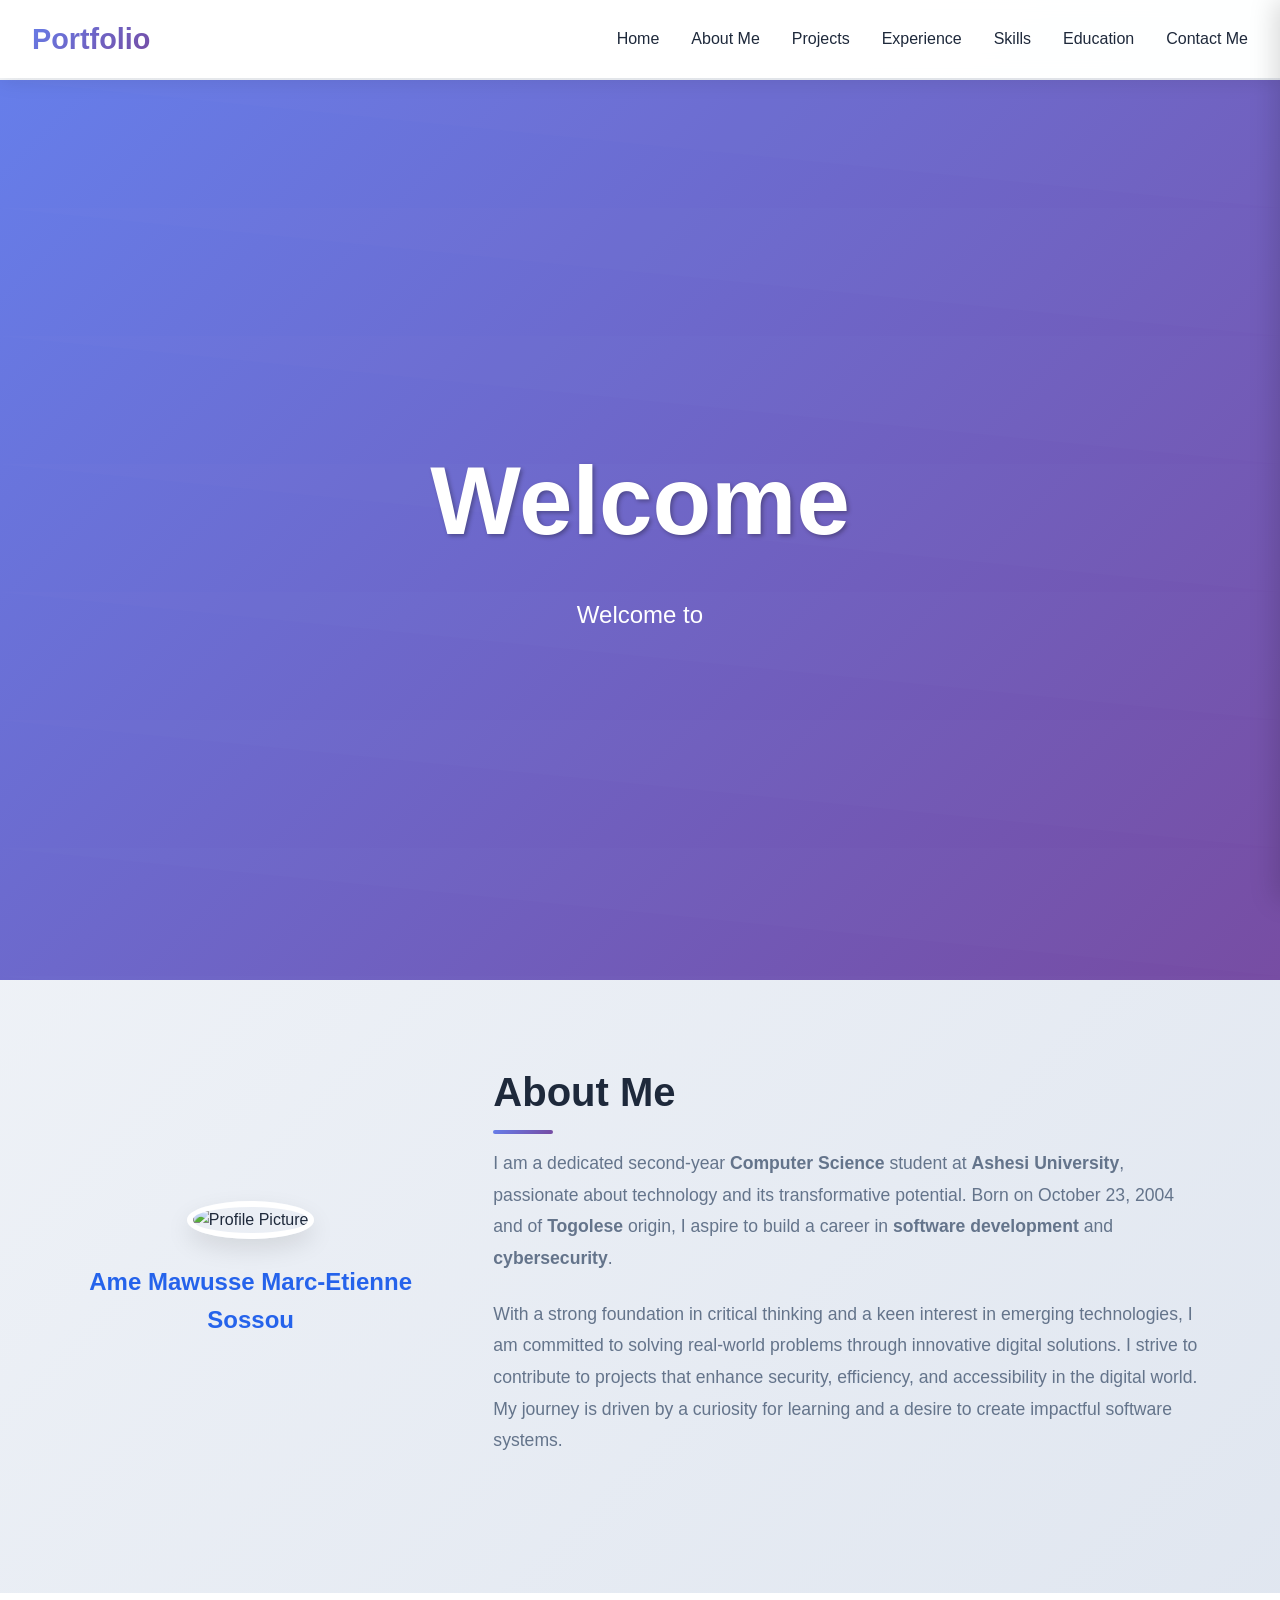
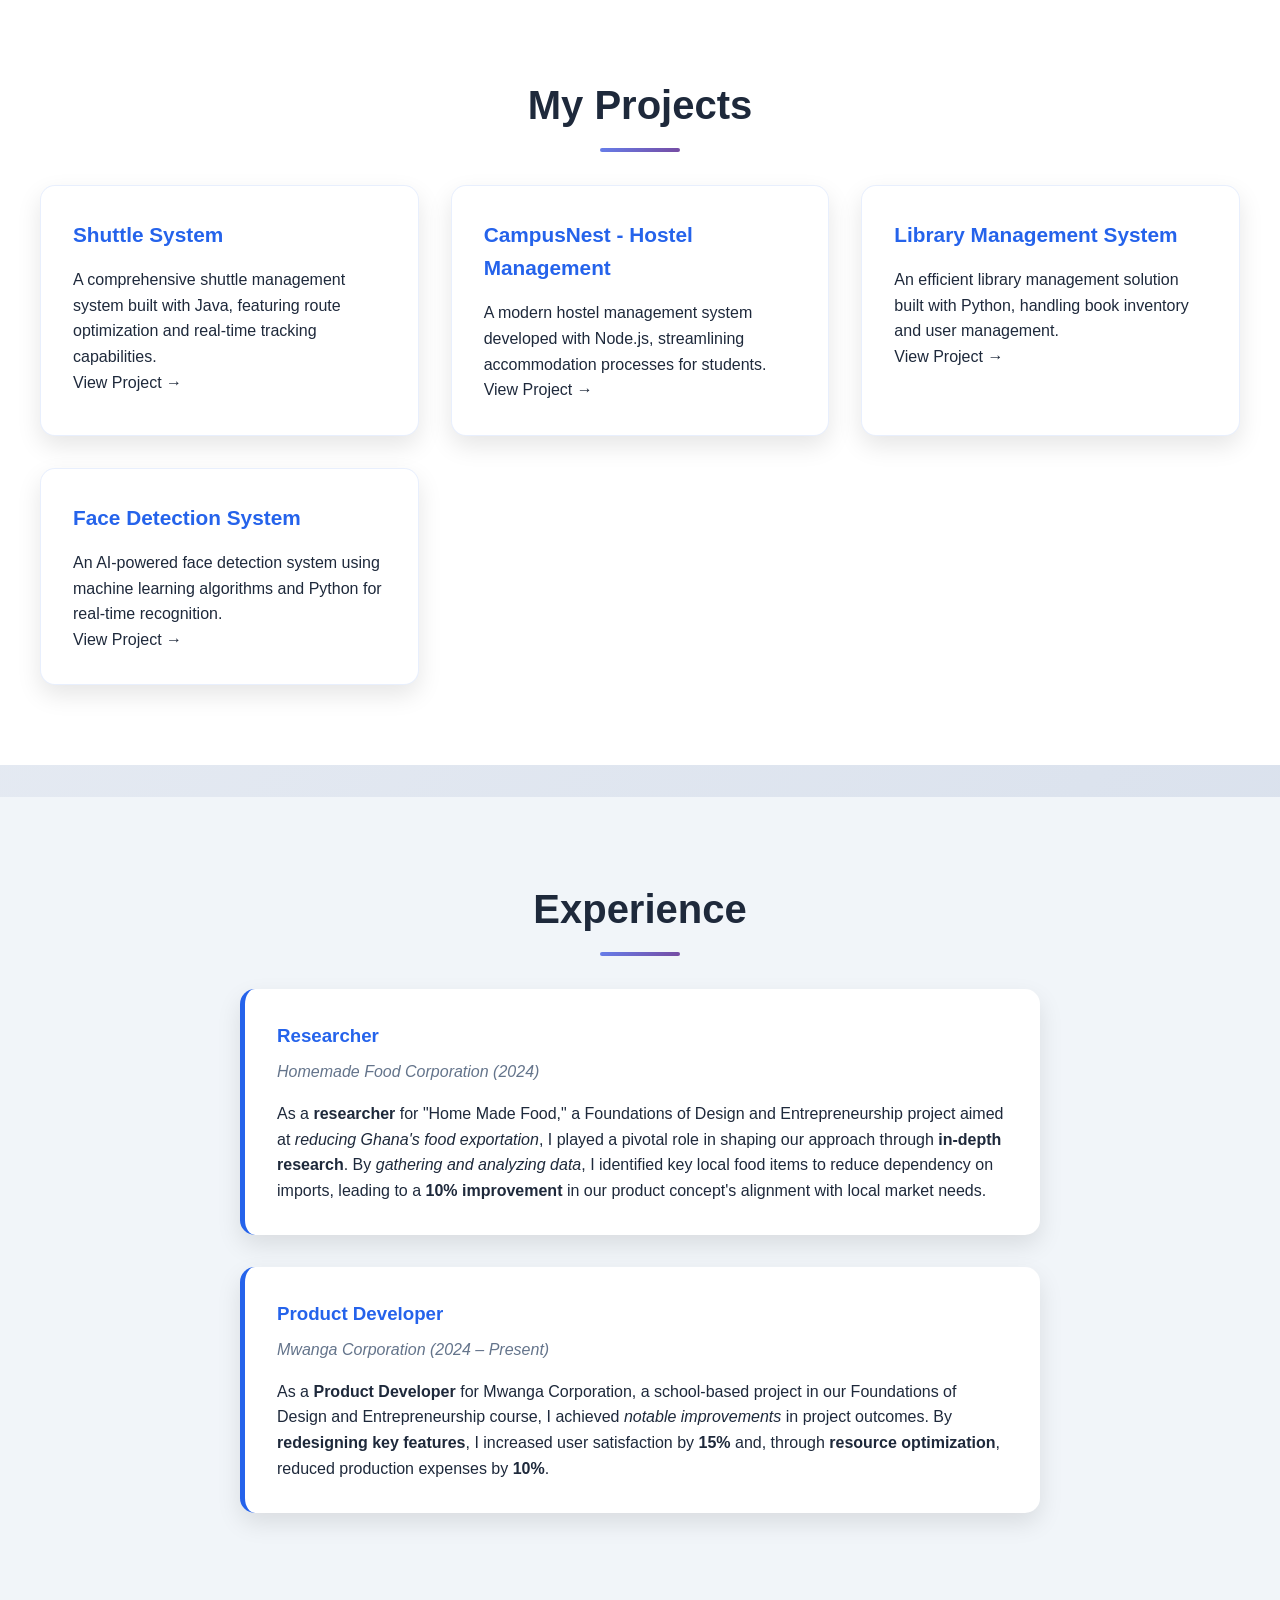
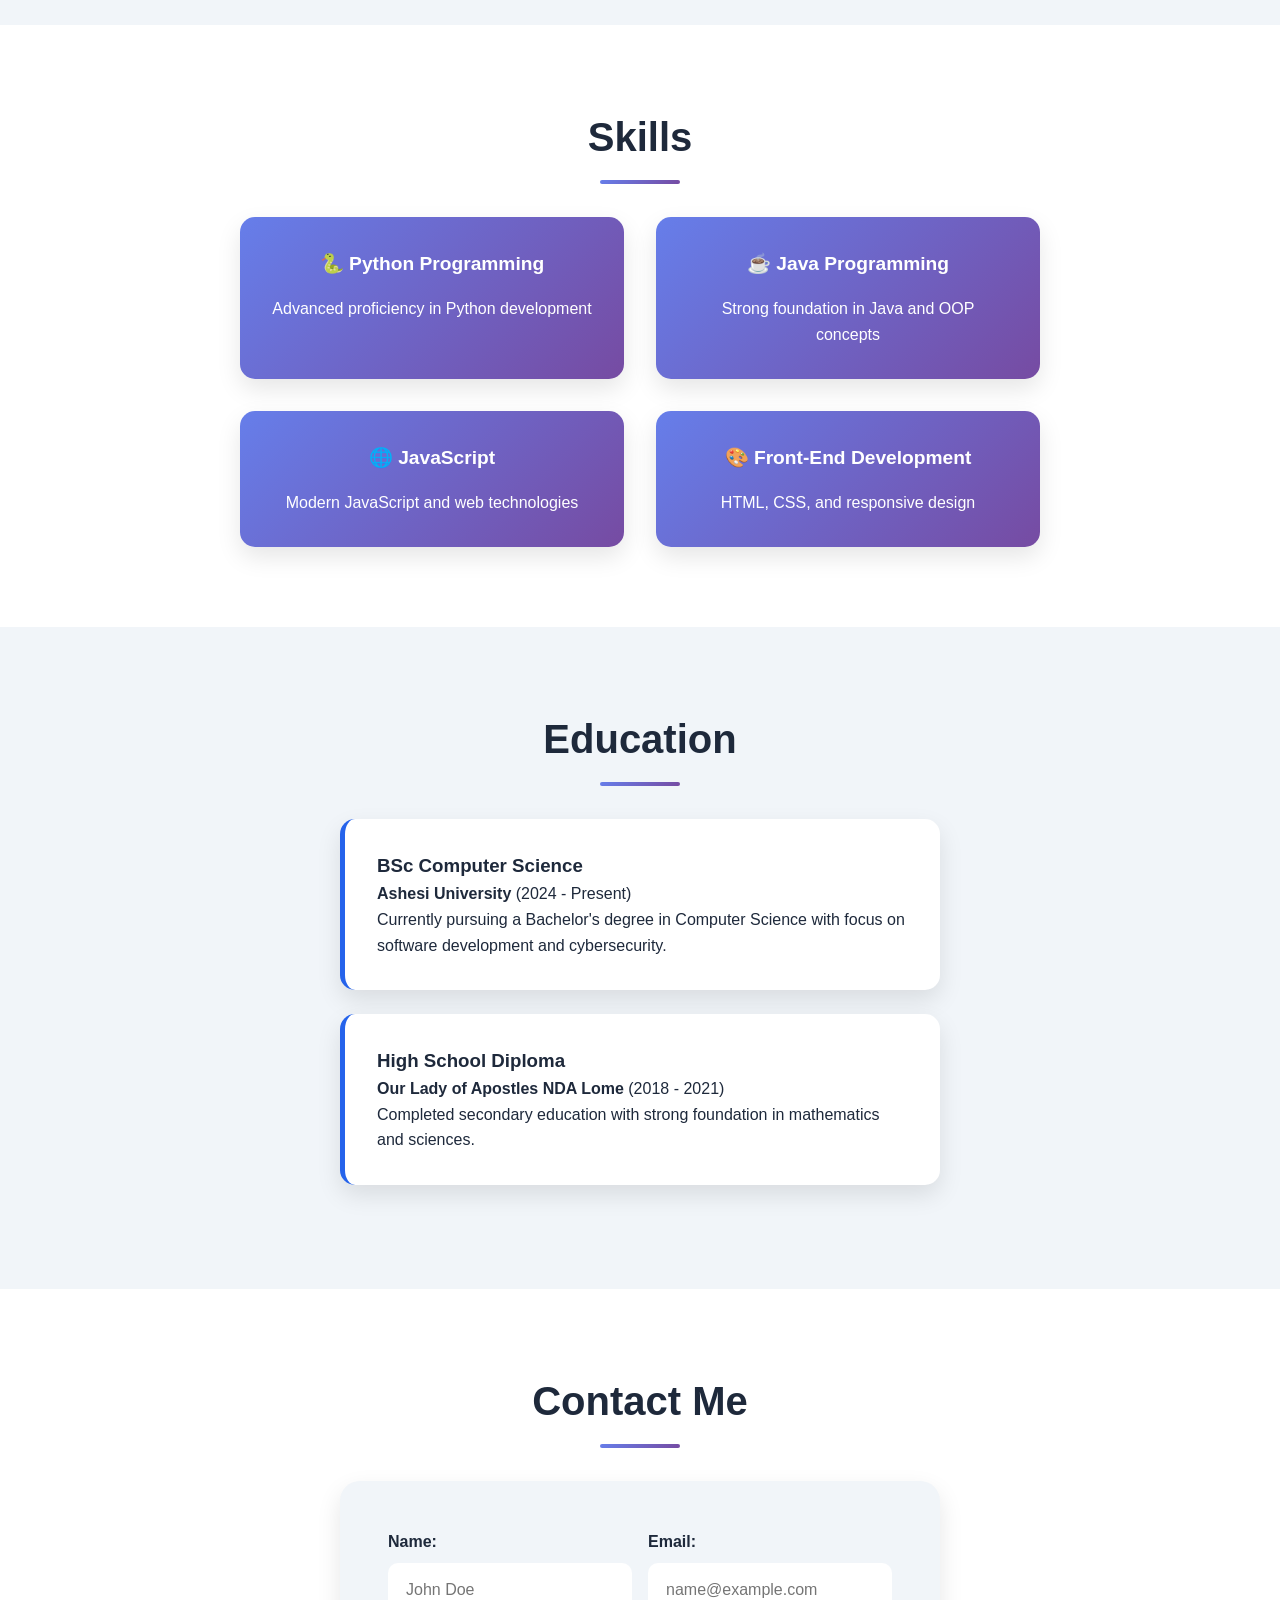
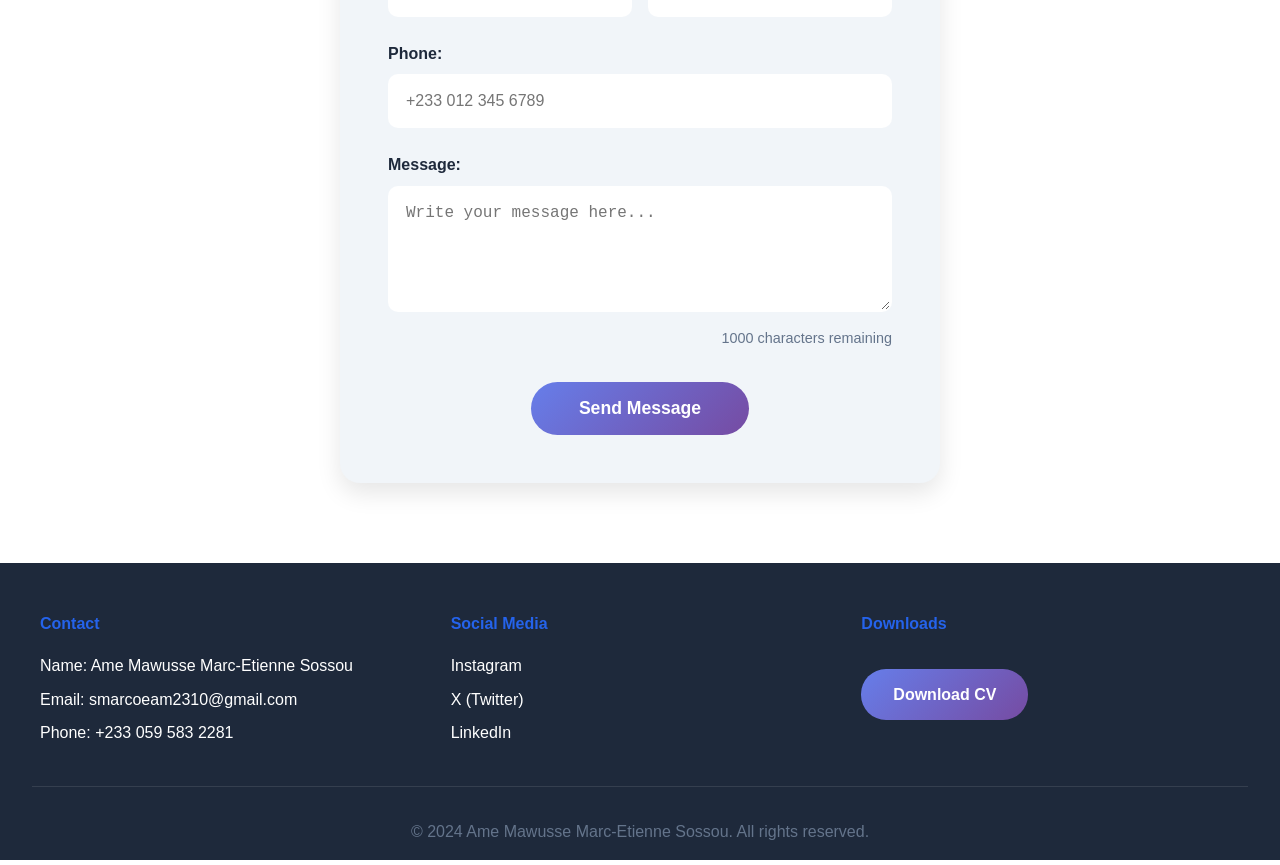
==== index.html @ 0078451c "Add files via upload" ====
<!doctype html>
<html lang="en">
    <head>
        <meta charset="UTF-8" />
        <meta name="viewport" content="width=device-width, initial-scale=1.0" />
        <title>Ame Mawusse Marc-Etienne Sossou - Portfolio</title>
        <link rel="icon" href="#" />
        <link rel="stylesheet" href="style.css" />
    </head>
    <body>
        <header class="header">
            <h1 role="banner">Portfolio</h1>
            <nav class="navbar-fixed-top" id="navbar">
                <button class="hamburger" id="hamburger">&#9776;</button>
                <ul class="links">
                    <li><a href="#home">Home</a></li>
                    <li><a href="#aboutMe">About Me</a></li>
                    <li><a href="#projects">Projects</a></li>
                    <li><a href="#experience">Experience</a></li>
                    <li><a href="#skills">Skills</a></li>
                    <li><a href="#education">Education</a></li>
                    <li><a href="#contactMe">Contact Me</a></li>
                </ul>
            </nav>
            <div class="sidebar" id="sidebar">
                <button class="close-btn" id="closeSidebar">&times;</button>
                <ul>
                    <li><a href="#home">Home</a></li>
                    <li><a href="#aboutMe">About Me</a></li>
                    <li><a href="#projects">Projects</a></li>
                    <li><a href="#experience">Experience</a></li>
                    <li><a href="#skills">Skills</a></li>
                    <li><a href="#education">Education</a></li>
                    <li><a href="#contactMe">Contact Me</a></li>
                </ul>
            </div>
        </header>

        <main class="main-content">
            <section class="welcome fade-in" id="home">
                <h1>Welcome</h1>
                <p>
                    Welcome to
                    <strong>Ame Mawusse Marc-Etienne Sossou</strong>'s Portfolio
                </p>
            </section>

            <article class="aboutMe fade-in" id="aboutMe">
                <section class="aboutMe-image">
                    <figure>
                        <img
                            src="Pictures/AP1GczOi9UWJcg_p0FFL2rlXCYvPWPmK.jpg"
                            alt="Profile Picture"
                        />
                        <figcaption>
                            <h3>Ame Mawusse Marc-Etienne Sossou</h3>
                        </figcaption>
                    </figure>
                </section>
                <section class="aboutMe-text">
                    <h3>About Me</h3>
                    <p>
                        I am a dedicated second-year
                        <strong>Computer Science</strong> student at
                        <strong>Ashesi University</strong>, passionate about
                        technology and its transformative potential. Born on
                        October 23, 2004 and of
                        <strong>Togolese</strong> origin, I aspire to build a
                        career in <strong>software development</strong> and
                        <strong>cybersecurity</strong>.
                    </p>
                    <p>
                        With a strong foundation in critical thinking and a keen
                        interest in emerging technologies, I am committed to
                        solving real-world problems through innovative digital
                        solutions. I strive to contribute to projects that
                        enhance security, efficiency, and accessibility in the
                        digital world. My journey is driven by a curiosity for
                        learning and a desire to create impactful software
                        systems.
                    </p>
                </section>
            </article>

            <section id="projects" class="fade-in">
                <h2>My Projects</h2>
                <div class="projects-grid">
                    <div class="project-card">
                        <h3>Shuttle System</h3>
                        <p>
                            A comprehensive shuttle management system built with
                            Java, featuring route optimization and real-time
                            tracking capabilities.
                        </p>
                        <a href="https://github.com/SMarco2310/shyttle-system"
                            >View Project →</a
                        >
                    </div>
                    <div class="project-card">
                        <h3>CampusNest - Hostel Management</h3>
                        <p>
                            A modern hostel management system developed with
                            Node.js, streamlining accommodation processes for
                            students.
                        </p>
                        <a href="https://github.com/SMarco2310/CampusNest"
                            >View Project →</a
                        >
                    </div>
                    <div class="project-card">
                        <h3>Library Management System</h3>
                        <p>
                            An efficient library management solution built with
                            Python, handling book inventory and user management.
                        </p>
                        <a
                            href="https://github.com/SMarco2310/Library-Management-System"
                            >View Project →</a
                        >
                    </div>
                    <div class="project-card">
                        <h3>Face Detection System</h3>
                        <p>
                            An AI-powered face detection system using machine
                            learning algorithms and Python for real-time
                            recognition.
                        </p>
                        <a href="https://github.com/SMarco2310/AI-Project"
                            >View Project →</a
                        >
                    </div>
                </div>
            </section>

            <section id="experience" class="fade-in">
                <h2>Experience</h2>
                <div class="experience-timeline">
                    <div class="experience-item">
                        <h3>Researcher</h3>
                        <p class="company">Homemade Food Corporation (2024)</p>
                        <p>
                            As a <strong>researcher</strong> for "Home Made
                            Food," a Foundations of Design and Entrepreneurship
                            project aimed at
                            <em>reducing Ghana's food exportation</em>, I played
                            a pivotal role in shaping our approach through
                            <strong>in-depth research</strong>. By
                            <em>gathering and analyzing data</em>, I identified
                            key local food items to reduce dependency on
                            imports, leading to a
                            <strong>10% improvement</strong> in our product
                            concept's alignment with local market needs.
                        </p>
                    </div>
                    <div class="experience-item">
                        <h3>Product Developer</h3>
                        <p class="company">
                            Mwanga Corporation (2024 – Present)
                        </p>
                        <p>
                            As a <strong>Product Developer</strong> for Mwanga
                            Corporation, a school-based project in our
                            Foundations of Design and Entrepreneurship course, I
                            achieved <em>notable improvements</em> in project
                            outcomes. By
                            <strong>redesigning key features</strong>, I
                            increased user satisfaction by
                            <strong>15%</strong> and, through
                            <strong>resource optimization</strong>, reduced
                            production expenses by <strong>10%</strong>.
                        </p>
                    </div>
                </div>
            </section>

            <section id="skills" class="fade-in">
                <h2>Skills</h2>
                <div class="skills-grid">
                    <div class="skill-card">
                        <h3>🐍 Python Programming</h3>
                        <p>Advanced proficiency in Python development</p>
                    </div>
                    <div class="skill-card">
                        <h3>☕ Java Programming</h3>
                        <p>Strong foundation in Java and OOP concepts</p>
                    </div>
                    <div class="skill-card">
                        <h3>🌐 JavaScript</h3>
                        <p>Modern JavaScript and web technologies</p>
                    </div>
                    <div class="skill-card">
                        <h3>🎨 Front-End Development</h3>
                        <p>HTML, CSS, and responsive design</p>
                    </div>
                </div>
            </section>

            <section id="education" class="fade-in">
                <h2>Education</h2>
                <div class="education-timeline">
                    <div class="education-item">
                        <h3>BSc Computer Science</h3>
                        <p>
                            <strong>Ashesi University</strong> (2024 - Present)
                        </p>
                        <p>
                            Currently pursuing a Bachelor's degree in Computer
                            Science with focus on software development and
                            cybersecurity.
                        </p>
                    </div>
                    <div class="education-item">
                        <h3>High School Diploma</h3>
                        <p>
                            <strong>Our Lady of Apostles NDA Lome</strong> (2018
                            - 2021)
                        </p>
                        <p>
                            Completed secondary education with strong foundation
                            in mathematics and sciences.
                        </p>
                    </div>
                </div>
            </section>

            <section id="contactMe" class="fade-in">
                <h2>Contact Me</h2>
                <div class="contact-form">
                    <form action="">
                        <div class="form-row">
                            <div class="form-group">
                                <label for="name">Name:</label>
                                <input
                                    id="name"
                                    type="text"
                                    placeholder="John Doe"
                                    required
                                />
                            </div>
                            <div class="form-group">
                                <label for="email">Email:</label>
                                <input
                                    id="email"
                                    type="email"
                                    placeholder="name@example.com"
                                    required
                                />
                            </div>
                        </div>
                        <div class="form-group">
                            <label for="phoneNumber">Phone:</label>
                            <input
                                id="phoneNumber"
                                type="tel"
                                placeholder="+233 012 345 6789"
                            />
                        </div>
                        <div class="form-group">
                            <label for="message">Message:</label>
                            <textarea
                                id="message"
                                rows="5"
                                placeholder="Write your message here..."
                                required
                            ></textarea>
                        </div>
                        <button type="submit">Send Message</button>
                    </form>
                </div>
            </section>
        </main>

        <footer>
            <div class="footer-content">
                <section class="footer-section">
                    <h4>Contact</h4>
                    <ul>
                        <li>Name: Ame Mawusse Marc-Etienne Sossou</li>
                        <li>Email: smarcoeam2310@gmail.com</li>
                        <li>
                            Phone:
                            <a href="tel:+2330595832281">+233 059 583 2281</a>
                        </li>
                    </ul>
                </section>
                <section class="footer-section">
                    <h4>Social Media</h4>
                    <ul>
                        <li><a href="#">Instagram</a></li>
                        <li><a href="#">X (Twitter)</a></li>
                        <li><a href="#">LinkedIn</a></li>
                    </ul>
                </section>
                <section class="footer-section">
                    <h4>Downloads</h4>
                    <a href="#" class="download-btn" download="">Download CV</a>
                </section>
            </div>
            <p class="copyright">
                &copy; 2024 Ame Mawusse Marc-Etienne Sossou. All rights
                reserved.
            </p>
        </footer>
        <script src="script.js"></script>
    </body>
</html>
---- style.css ----
* {
    margin: 0;
    padding: 0;
    box-sizing: border-box;
}
@keyframes slideIn {
    from {
        transform: translateX(100%);
        opacity: 0;
    }
    to {
        transform: translateX(0);
        opacity: 1;
    }
}

/* Additional animations */
.project-card {
    animation: fadeInUp 0.6s ease forwards;
    animation-delay: calc(var(--delay, 0) * 0.1s);
}

.skill-card {
    animation: fadeInUp 0.6s ease forwards;
    animation-delay: calc(var(--delay, 0) * 0.15s);
}

/* Improve button interactions */
button,
.download-btn,
.project-card a {
    position: relative;
    overflow: hidden;
}

button::before,
.download-btn::before {
    content: "";
    position: absolute;
    top: 0;
    left: -100%;
    width: 100%;
    height: 100%;
    background: linear-gradient(
        90deg,
        transparent,
        rgba(255, 255, 255, 0.2),
        transparent
    );
    transition: left 0.5s;
}

button:hover::before,
.download-btn:hover::before {
    left: 100%;
}
:root {
    --primary-color: #2563eb;
    --primary-dark: #1d4ed8;
    --secondary-color: #f1f5f9;
    --text-dark: #1e293b;
    --text-light: #64748b;
    --white: #ffffff;
    --shadow: 0 10px 25px rgba(0, 0, 0, 0.1);
    --gradient: linear-gradient(135deg, #667eea 0%, #764ba2 100%);
    --accent-gradient: linear-gradient(135deg, #667eea 0%, #764ba2 100%);
}

html {
    scroll-behavior: smooth;
}

body {
    font-family: "Segoe UI", Tahoma, Geneva, Verdana, sans-serif;
    line-height: 1.6;
    color: var(--text-dark);
    background: linear-gradient(135deg, #f5f7fa 0%, #c3cfe2 100%);
    min-height: 100vh;
}

/* Header Styling */
header.header {
    position: fixed;
    top: 0;
    left: 0;
    right: 0;
    z-index: 1000;
    display: flex;
    justify-content: space-between;
    align-items: center;
    padding: 1rem 2rem;
    background: rgba(255, 255, 255, 0.95);
    backdrop-filter: blur(10px);
    box-shadow: 0 2px 20px rgba(0, 0, 0, 0.1);
    transition: all 0.3s ease;
}

header.header h1 {
    font-size: 1.8rem;
    background: var(--gradient);
    -webkit-background-clip: text;
    -webkit-text-fill-color: transparent;
    background-clip: text;
    font-weight: 700;
}

/* Navigation */
.navbar-fixed-top {
    display: flex;
    justify-content: flex-end;
}

.navbar-fixed-top .links {
    list-style: none;
    display: flex;
    gap: 2rem;
}

.navbar-fixed-top .links li a {
    text-decoration: none;
    color: var(--text-dark);
    font-weight: 500;
    position: relative;
    transition: all 0.3s ease;
    padding: 0.5rem 0;
}

.navbar-fixed-top .links li a::after {
    content: "";
    position: absolute;
    bottom: 0;
    left: 0;
    width: 0;
    height: 2px;
    background: var(--gradient);
    transition: width 0.3s ease;
}

.navbar-fixed-top .links li a:hover::after {
    width: 100%;
}

.navbar-fixed-top .links li a:hover {
    color: var(--primary-color);
}

/* Hamburger Menu */
.hamburger {
    display: none;
    background: none;
    border: none;
    font-size: 1.5rem;
    cursor: pointer;
    color: var(--text-dark);
}

.sidebar {
    position: fixed;
    top: 0;
    right: 0;
    width: 280px;
    height: 100vh;
    background: var(--white);
    z-index: 1001;
    padding: 2rem 0;
    transform: translateX(100%);
    transition: transform 0.3s ease;
    box-shadow: -5px 0 25px rgba(0, 0, 0, 0.15);
}

.sidebar.active {
    transform: translateX(0);
}

.sidebar ul {
    list-style: none;
    padding: 0;
    margin: 2rem 0;
}

.sidebar li {
    padding: 1rem 2rem;
}

.sidebar a {
    color: var(--text-dark);
    text-decoration: none;
    font-weight: 500;
    transition: color 0.3s ease;
}

.sidebar a:hover {
    color: var(--primary-color);
}

.close-btn {
    position: absolute;
    top: 1rem;
    right: 1.5rem;
    background: none;
    border: none;
    font-size: 2rem;
    cursor: pointer;
    color: var(--text-dark);
}

/* Main Content */
main.main-content {
    margin-top: 80px;
}

/* Welcome Section */
.welcome {
    min-height: 100vh;
    display: flex;
    flex-direction: column;
    justify-content: center;
    align-items: center;
    text-align: center;
    background: var(--gradient);
    color: var(--white);
    position: relative;
    overflow: hidden;
}

.welcome::before {
    content: "";
    position: absolute;
    top: 0;
    left: 0;
    right: 0;
    bottom: 0;
    background: url('data:image/svg+xml,<svg xmlns="http://www.w3.org/2000/svg" viewBox="0 0 1000 100" fill="rgba(255,255,255,0.1)"><polygon points="0,0 1000,100 1000,0"/></svg>');
    opacity: 0.1;
}

.welcome h1 {
    font-size: clamp(3rem, 8vw, 6rem);
    margin-bottom: 1rem;
    animation: fadeInUp 1s ease-out;
    font-weight: 700;
    text-shadow: 2px 2px 4px rgba(0, 0, 0, 0.3);
}

.welcome p {
    font-size: clamp(1.2rem, 3vw, 1.5rem);
    animation: fadeInUp 1s ease-out 0.3s both;
    max-width: 800px;
    line-height: 1.8;
}

@keyframes fadeInUp {
    from {
        opacity: 0;
        transform: translateY(30px);
    }
    to {
        opacity: 1;
        transform: translateY(0);
    }
}

/* About Me Section */
.aboutMe {
    padding: 5rem 2rem;
    max-width: 1200px;
    margin: 0 auto;
    display: grid;
    grid-template-columns: 1fr 2fr;
    gap: 4rem;
    align-items: center;
}

.aboutMe-image {
    text-align: center;
}

.aboutMe-image img {
    width: 280px;
    height: 280px;
    border-radius: 50%;
    object-fit: cover;
    border: 6px solid var(--white);
    box-shadow: var(--shadow);
    transition: transform 0.3s ease;
}

.aboutMe-image img:hover {
    transform: scale(1.05);
}

.aboutMe-image h3 {
    margin-top: 1.5rem;
    font-size: 1.5rem;
    color: var(--primary-color);
}

.aboutMe-text h3 {
    font-size: 2.5rem;
    margin-bottom: 1.5rem;
    color: var(--text-dark);
    position: relative;
}

.aboutMe-text h3::after {
    content: "";
    position: absolute;
    bottom: -10px;
    left: 0;
    width: 60px;
    height: 4px;
    background: var(--gradient);
    border-radius: 2px;
}

.aboutMe-text p {
    margin-bottom: 1.5rem;
    font-size: 1.1rem;
    line-height: 1.8;
    color: var(--text-light);
}

/* Projects Section */
#projects {
    background: var(--white);
    padding: 5rem 2rem;
    margin: 2rem 0;
}

#projects h2 {
    text-align: center;
    font-size: 2.5rem;
    margin-bottom: 3rem;
    color: var(--text-dark);
    position: relative;
}

#projects h2::after {
    content: "";
    position: absolute;
    bottom: -15px;
    left: 50%;
    transform: translateX(-50%);
    width: 80px;
    height: 4px;
    background: var(--gradient);
    border-radius: 2px;
}

.projects-grid {
    display: grid;
    grid-template-columns: repeat(auto-fit, minmax(300px, 1fr));
    gap: 2rem;
    max-width: 1200px;
    margin: 0 auto;
}

.project-card {
    background: var(--white);
    padding: 2rem;
    border-radius: 15px;
    box-shadow: var(--shadow);
    transition: all 0.3s ease;
    border: 1px solid rgba(37, 99, 235, 0.1);
}

.project-card:hover {
    transform: translateY(-10px);
    box-shadow: 0 20px 40px rgba(0, 0, 0, 0.15);
}

.project-card h3 {
    color: var(--primary-color);
    margin-bottom: 1rem;
    font-size: 1.3rem;
}

.project-card a {
    color: var(--text-dark);
    text-decoration: none;
    font-weight: 500;
    display: inline-flex;
    align-items: center;
    gap: 0.5rem;
    transition: color 0.3s ease;
}

.project-card a:hover {
    color: var(--primary-color);
}

/* Experience Section */
#experience {
    padding: 5rem 2rem;
    background: var(--secondary-color);
}

#experience h2 {
    text-align: center;
    font-size: 2.5rem;
    margin-bottom: 3rem;
    color: var(--text-dark);
    position: relative;
}

#experience h2::after {
    content: "";
    position: absolute;
    bottom: -15px;
    left: 50%;
    transform: translateX(-50%);
    width: 80px;
    height: 4px;
    background: var(--gradient);
    border-radius: 2px;
}

.experience-timeline {
    max-width: 800px;
    margin: 0 auto;
}

.experience-item {
    background: var(--white);
    padding: 2rem;
    margin-bottom: 2rem;
    border-radius: 15px;
    box-shadow: var(--shadow);
    border-left: 5px solid var(--primary-color);
}

.experience-item h3 {
    color: var(--primary-color);
    margin-bottom: 0.5rem;
}

.experience-item .company {
    color: var(--text-light);
    font-style: italic;
    margin-bottom: 1rem;
}

/* Skills Section */
#skills {
    padding: 5rem 2rem;
    background: var(--white);
}

#skills h2 {
    text-align: center;
    font-size: 2.5rem;
    margin-bottom: 3rem;
    color: var(--text-dark);
    position: relative;
}

#skills h2::after {
    content: "";
    position: absolute;
    bottom: -15px;
    left: 50%;
    transform: translateX(-50%);
    width: 80px;
    height: 4px;
    background: var(--gradient);
    border-radius: 2px;
}

.skills-grid {
    display: grid;
    grid-template-columns: repeat(auto-fit, minmax(250px, 1fr));
    gap: 2rem;
    max-width: 800px;
    margin: 0 auto;
}

.skill-card {
    background: linear-gradient(135deg, #667eea 0%, #764ba2 100%);
    color: var(--white);
    padding: 2rem;
    border-radius: 15px;
    text-align: center;
    transition: transform 0.3s ease;
    box-shadow: var(--shadow);
}

.skill-card:hover {
    transform: translateY(-5px);
}

.skill-card h3 {
    margin-bottom: 1rem;
    font-size: 1.2rem;
}

/* Education Section */
#education {
    padding: 5rem 2rem;
    background: var(--secondary-color);
}

#education h2 {
    text-align: center;
    font-size: 2.5rem;
    margin-bottom: 3rem;
    color: var(--text-dark);
    position: relative;
}

#education h2::after {
    content: "";
    position: absolute;
    bottom: -15px;
    left: 50%;
    transform: translateX(-50%);
    width: 80px;
    height: 4px;
    background: var(--gradient);
    border-radius: 2px;
}

.education-timeline {
    max-width: 600px;
    margin: 0 auto;
}

.education-item {
    background: var(--white);
    padding: 2rem;
    margin-bottom: 1.5rem;
    border-radius: 15px;
    box-shadow: var(--shadow);
    border-left: 5px solid var(--primary-color);
}

/* Contact Section */
#contactMe {
    padding: 5rem 2rem;
    background: var(--white);
}

#contactMe h2 {
    text-align: center;
    font-size: 2.5rem;
    margin-bottom: 3rem;
    color: var(--text-dark);
    position: relative;
}

#contactMe h2::after {
    content: "";
    position: absolute;
    bottom: -15px;
    left: 50%;
    transform: translateX(-50%);
    width: 80px;
    height: 4px;
    background: var(--gradient);
    border-radius: 2px;
}

.contact-form {
    max-width: 600px;
    margin: 0 auto;
    background: var(--secondary-color);
    padding: 3rem;
    border-radius: 20px;
    box-shadow: var(--shadow);
}

.form-group {
    margin-bottom: 1.5rem;
}

.form-row {
    display: grid;
    grid-template-columns: 1fr 1fr;
    gap: 1rem;
}

label {
    display: block;
    margin-bottom: 0.5rem;
    font-weight: 600;
    color: var(--text-dark);
}

input,
textarea {
    width: 100%;
    padding: 1rem;
    border: 2px solid transparent;
    border-radius: 10px;
    background: var(--white);
    font-size: 1rem;
    transition: all 0.3s ease;
}

input:focus,
textarea:focus {
    outline: none;
    border-color: var(--primary-color);
    box-shadow: 0 0 0 3px rgba(37, 99, 235, 0.1);
}

button[type="submit"] {
    background: var(--gradient);
    color: var(--white);
    border: none;
    padding: 1rem 3rem;
    border-radius: 50px;
    font-size: 1.1rem;
    font-weight: 600;
    cursor: pointer;
    transition: all 0.3s ease;
    display: block;
    margin: 2rem auto 0;
}

button[type="submit"]:hover {
    transform: translateY(-2px);
    box-shadow: 0 10px 25px rgba(37, 99, 235, 0.3);
}

/* Footer */
footer {
    background: var(--text-dark);
    color: var(--white);
    padding: 3rem 2rem 1rem;
}

.footer-content {
    max-width: 1200px;
    margin: 0 auto;
    display: grid;
    grid-template-columns: repeat(auto-fit, minmax(250px, 1fr));
    gap: 2rem;
    margin-bottom: 2rem;
}

.footer-section h4 {
    margin-bottom: 1rem;
    color: var(--primary-color);
}

.footer-section ul {
    list-style: none;
}

.footer-section ul li {
    margin-bottom: 0.5rem;
}

.footer-section a {
    color: var(--white);
    text-decoration: none;
    transition: color 0.3s ease;
}

.footer-section a:hover {
    color: var(--primary-color);
}

.download-btn {
    display: inline-block;
    background: var(--gradient);
    color: var(--white);
    padding: 0.8rem 2rem;
    border-radius: 25px;
    text-decoration: none;
    font-weight: 600;
    transition: all 0.3s ease;
    margin-top: 1rem;
}

.download-btn:hover {
    transform: translateY(-2px);
    box-shadow: 0 8px 20px rgba(37, 99, 235, 0.3);
}

.copyright {
    text-align: center;
    padding-top: 2rem;
    border-top: 1px solid rgba(255, 255, 255, 0.1);
    color: var(--text-light);
}

/* Responsive Design */
@media (max-width: 768px) {
    .hamburger {
        display: block;
    }

    .navbar-fixed-top .links {
        display: none;
    }

    .welcome h1 {
        font-size: 3rem;
    }

    .aboutMe {
        grid-template-columns: 1fr;
        gap: 2rem;
        text-align: center;
    }

    .form-row {
        grid-template-columns: 1fr;
    }

    header.header {
        padding: 1rem;
    }

    .projects-grid {
        grid-template-columns: 1fr;
    }

    .skills-grid {
        grid-template-columns: 1fr;
    }
}

/* Scroll animations */
.fade-in {
    opacity: 0;
    transform: translateY(30px);
    transition: all 0.6s ease;
}

.fade-in.visible {
    opacity: 1;
    transform: translateY(0);
}
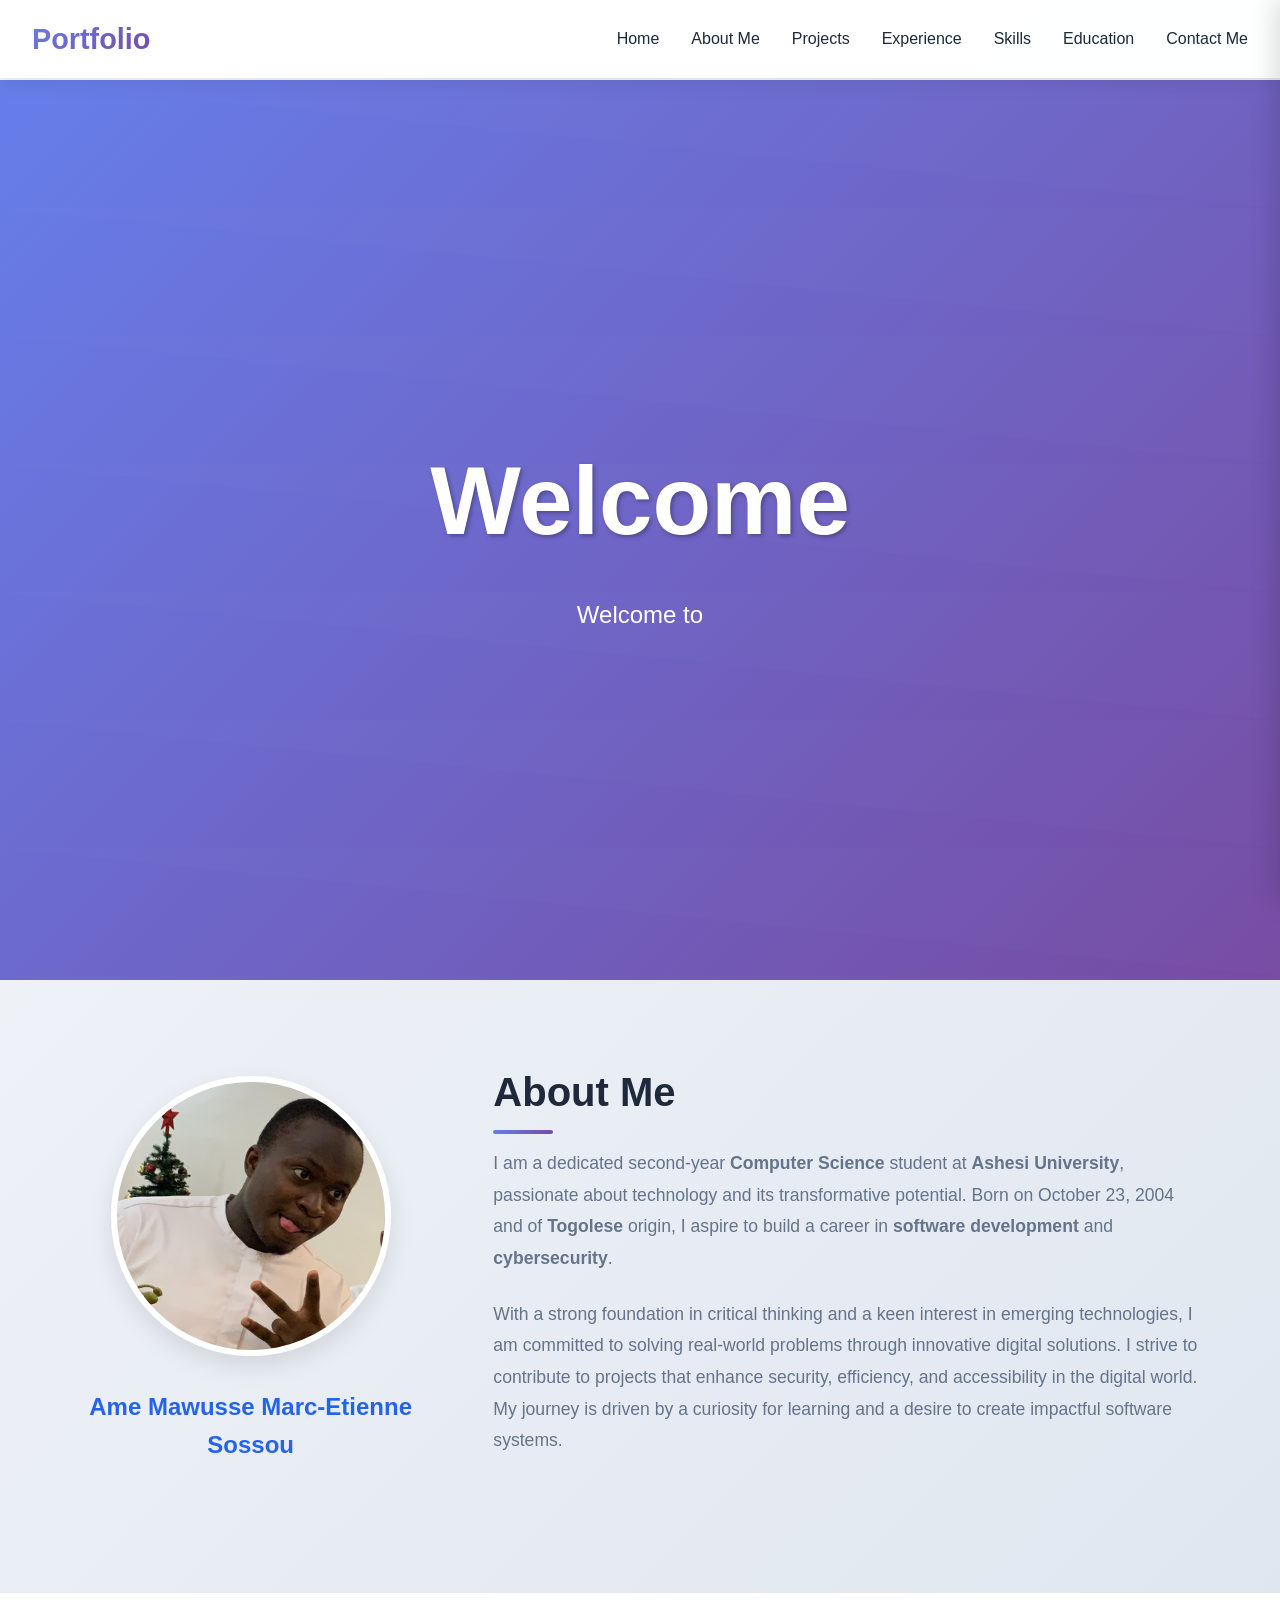
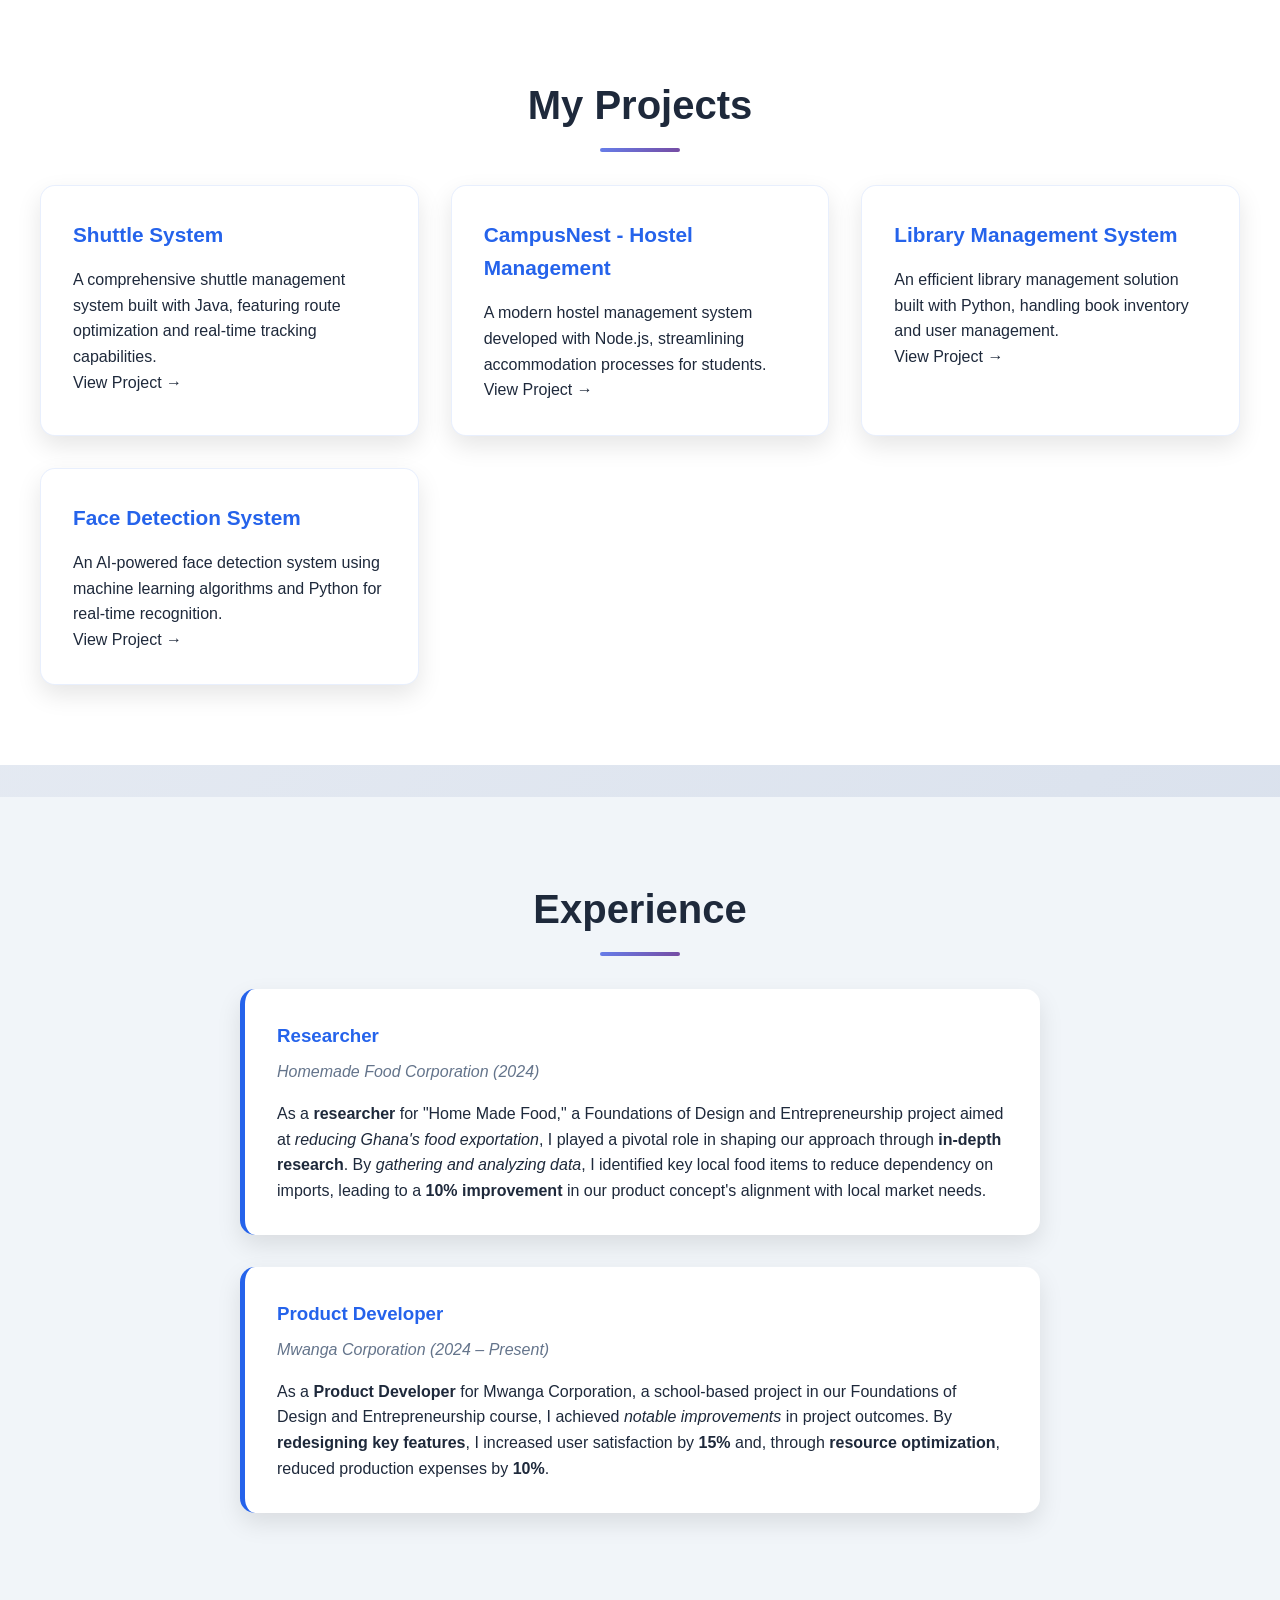
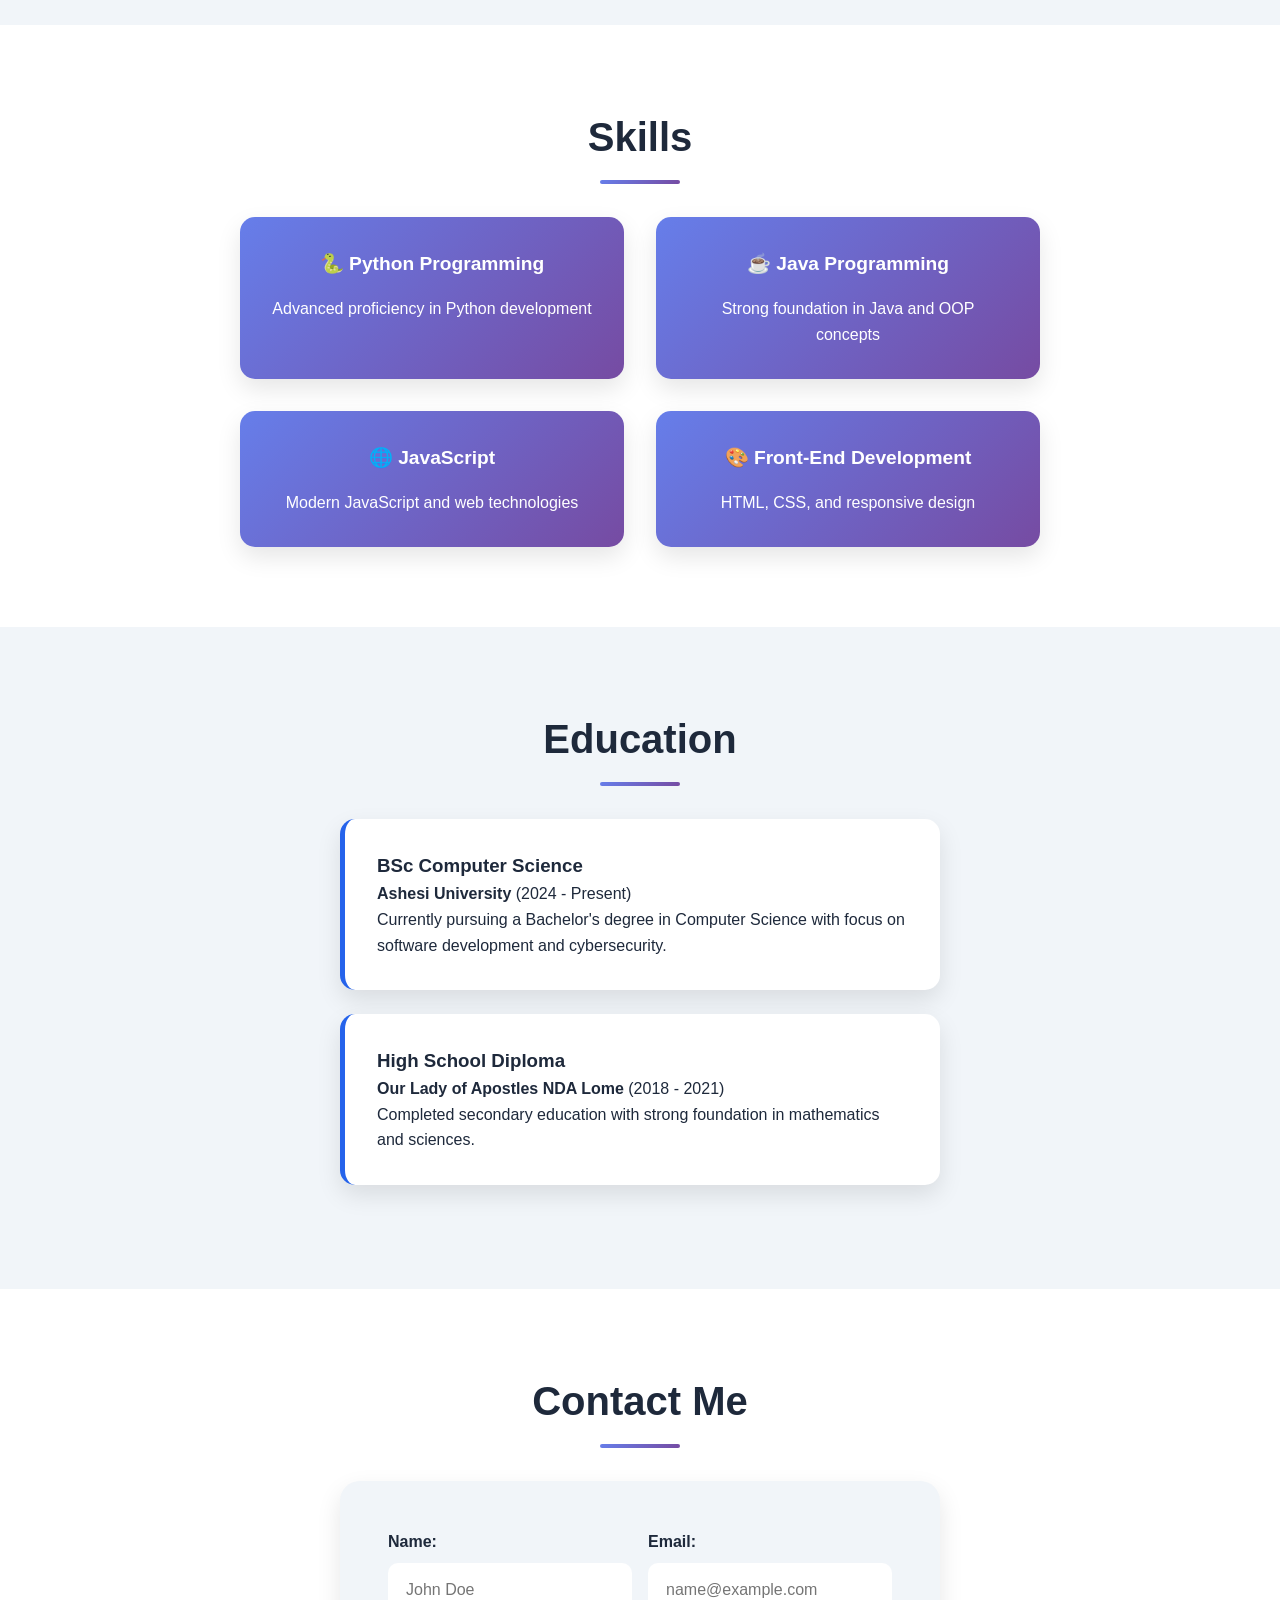
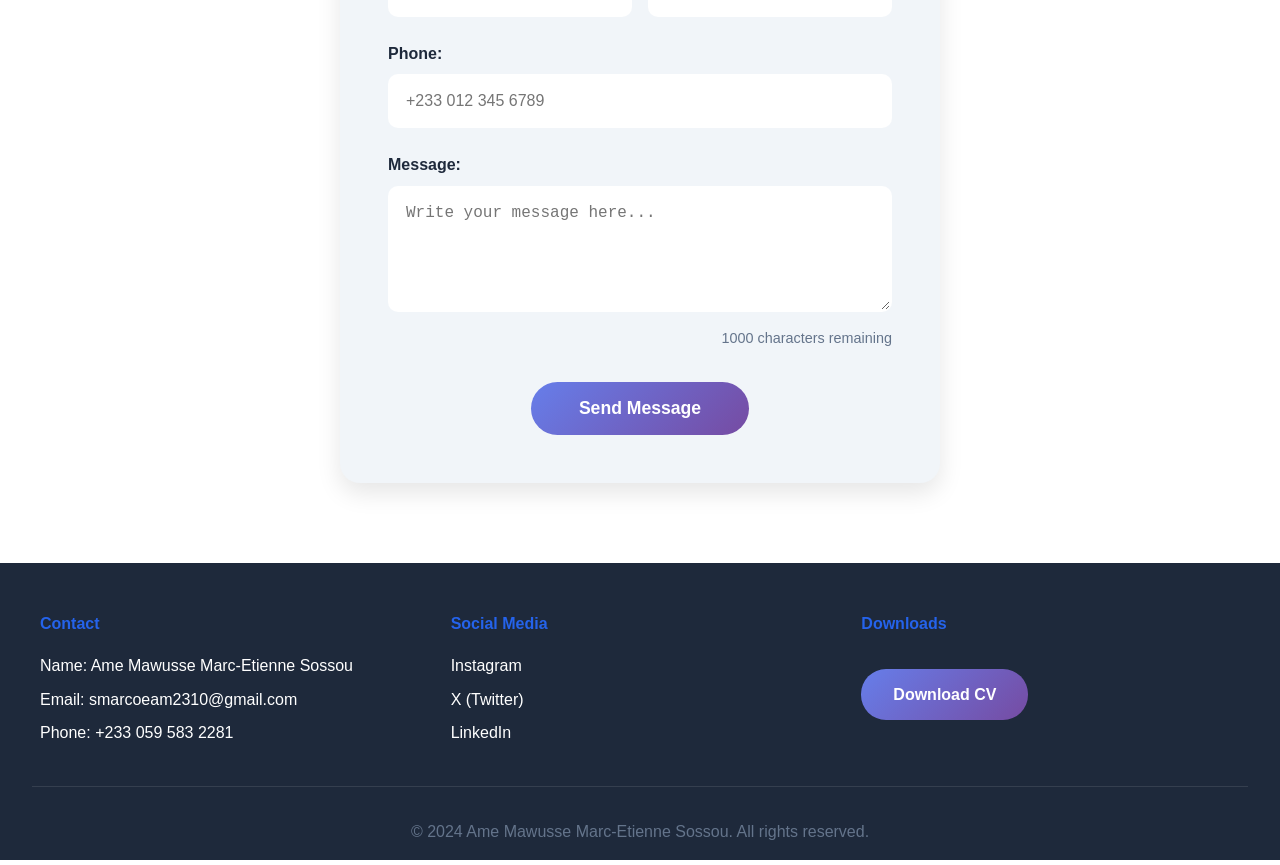
==== commit 24fe8a91: "index.html" ====
--- a/index.html
+++ b/index.html
@@ -49,7 +49,7 @@
                 <section class="aboutMe-image">
                     <figure>
                         <img
-                            src="Pictures/AP1GczOi9UWJcg_p0FFL2rlXCYvPWPmK.jpg"
+                            src="AP1GczOi9UWJcg_p0FFL2rlXCYvPWPmK.jpg"
                             alt="Profile Picture"
                         />
                         <figcaption>
